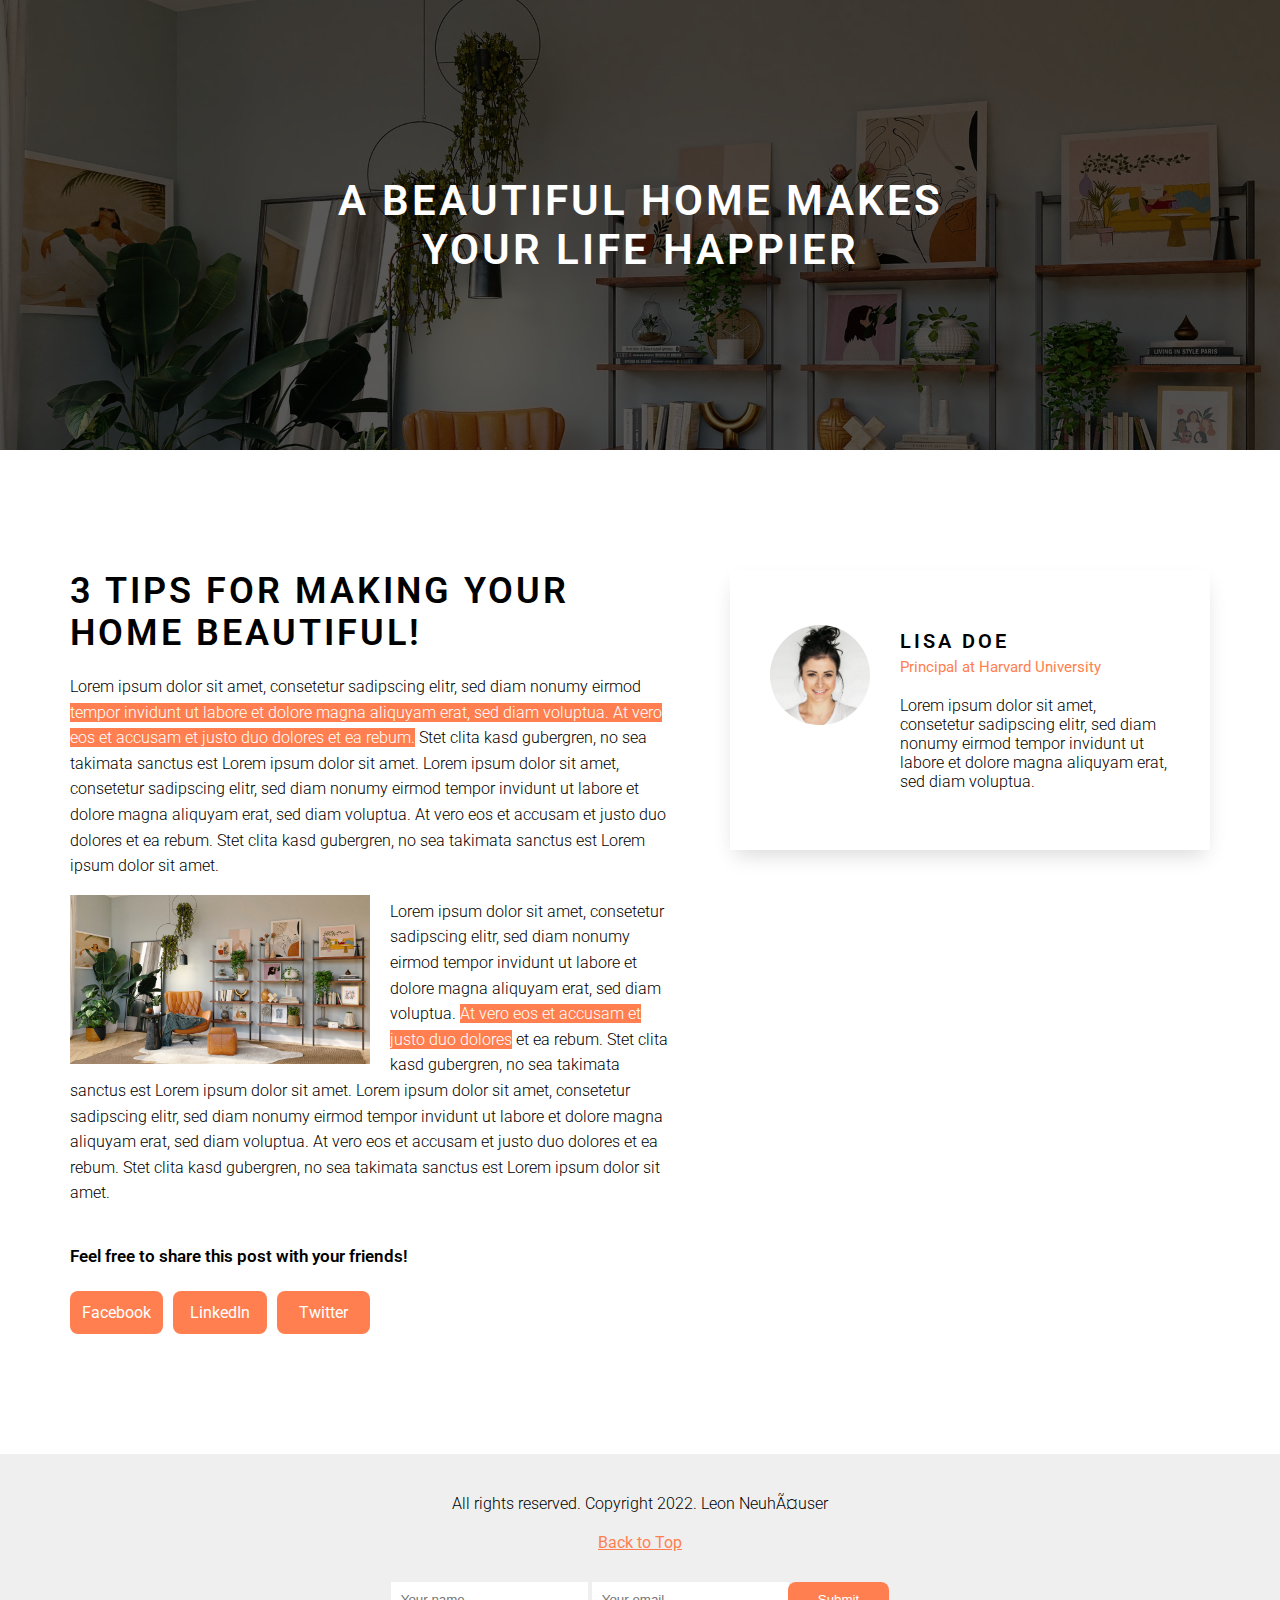
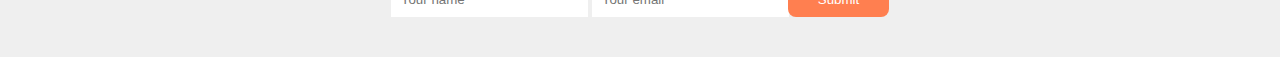
==== html_files/blog-post.html @ df62d1aa "commit v2" ====
<!DOCTYPE html>
<html>
    <head>
        <meta charset="uft-8">
        <title>First Blog Post</title>
        <link rel="stylesheet" type="text/css" href="../css_files/blog-post.css">
        <link rel="stylesheet" type="text/css" href="../css_files/styleguide.css"/>
        <link rel="preconnect" href="https://fonts.googleapis.com">
        <link rel="preconnect" href="https://fonts.gstatic.com" crossorigin>
        <link href="https://fonts.googleapis.com/css2?family=Imperial+Script&family=Roboto:wght@100;300;400;500;700&display=swap" rel="stylesheet">
        <meta property='og:title' content='First Blog Post'/>
        <meta property='og:image' content='/assets/interior1.jpg'/>
        <meta property='og:url' content='/html_files/blog-post.html#'/>
    </head>
    <body>
        <section class="title-image">
            <div class="background-overlay">
                <h1 class="blog-post-title">A beautiful home makes your life happier</h1>
            </div>
        </section>
        <section class="blog-post-content-wrapper">
            <article class="blog-post-content">
                <h2>3 Tips for making your home beautiful!</h2>
                <p>
                    Lorem ipsum dolor sit amet, consetetur sadipscing elitr, 
                    sed diam nonumy eirmod <span class="blog-highlight">tempor invidunt ut labore et dolore 
                    magna aliquyam erat, sed diam voluptua. At vero eos et accusam 
                    et justo duo dolores et ea rebum.</span> Stet clita kasd gubergren, no 
                    sea takimata sanctus est Lorem ipsum dolor sit amet. Lorem ipsum 
                    dolor sit amet, consetetur sadipscing elitr, sed diam nonumy eirmod 
                    tempor invidunt ut labore et dolore magna aliquyam erat, sed diam voluptua. 
                    At vero eos et accusam et justo duo dolores et ea rebum. Stet clita kasd gubergren, 
                    no sea takimata sanctus est Lorem ipsum dolor sit amet.
                </p>
                <img class="blog-post-image" src="/assets/interior2.jpg" width="50%">
                <p>
                    Lorem ipsum dolor sit amet, consetetur sadipscing elitr, 
                    sed diam nonumy eirmod tempor invidunt ut labore et dolore 
                    magna aliquyam erat, sed diam voluptua. <span class="blog-highlight">At vero eos et accusam 
                    et justo duo dolores</span> et ea rebum. Stet clita kasd gubergren, no 
                    sea takimata sanctus est Lorem ipsum dolor sit amet. Lorem ipsum 
                    dolor sit amet, consetetur sadipscing elitr, sed diam nonumy eirmod 
                    tempor invidunt ut labore et dolore magna aliquyam erat, sed diam voluptua. 
                    At vero eos et accusam et justo duo dolores et ea rebum. Stet clita kasd gubergren, 
                    no sea takimata sanctus est Lorem ipsum dolor sit amet.
                </p>
                <h5 class="social-share-headline">Feel free to share this post with your friends!</h5>
                <div class="social-share-wrapper">
                    <a class="share-button" href="https://www.facebook.com/sharer/sharer.php?u=#url" target="_blank">
                        Facebook
                    </a> 
                    <a class="share-button" href="https://www.linkedin.com/sharing/share-offsite/?url={url}" target="_blank">
                        LinkedIn
                    </a>   
                    <a class="share-button" href="https://twitter.com/intent/tweet" target="_blank">
                        Twitter
                    </a>                                      
                </div>
            </article> 
            <section class="author-info">
                <div class="author-image-wrapper">
                    <div class="author-image"></div>
                </div>
                <div class="author-content-wrapper">
                    <h4 class="author-name">Lisa Doe</h4>
                    <p class="author-title">Principal at Harvard University</p>
                    <p class="author-bio">
                        Lorem ipsum dolor sit amet, consetetur sadipscing elitr, 
                        sed diam nonumy eirmod tempor invidunt ut labore et dolore 
                        magna aliquyam erat, sed diam voluptua.</p>    
                </div>
            </section>
        </section>
        <footer>
            <div class="footer-content-wrapper">
                <p id="footer-legals">All rights reserved. Copyright 2022. Leon Neuhäuser</p>
                <div class="footer-link-box">
                    <a href="#" class="footer-items">Back to Top</a>
                </div>
                <form id="subscription-form">
                    <input type="text" placeholder="Your name">
                    <input type="email" placeholder="Your email">
                    <input type="submit">
                </form>
            </div>
        </footer>
    </body>
</html>
---- css_files/blog-post.css ----
.title-image {
    height: 50vh;
    width: 100vw;
    background-image: url("/assets/interior2.jpg");
    background-size: cover;
    background-repeat: no-repeat;
}

.background-overlay {
    height: 50vh;
    background-color: rgba(0, 0, 0, 0.65);
    display: flex;
    align-items: center;
    justify-content: center;
}

.blog-post-title {
    color: #ffffff;
    width: 700px;
    text-align: center;
}

.author-info {
    display: grid;
    grid-template-columns: 1fr;
    grid-template-areas: "img content";
    width: 400px;
    box-shadow: 0px 10px 20px -5px rgba(0, 0, 0, 0.15);
    padding: 40px;
    align-items: center;
    grid-gap: 30px;
    grid-area: side;
    height: 200px;
}

@media only screen and (max-width: 1024px) {
    .author-info {
        width: auto;
        height: auto;
        grid-template-areas: 
        "img"
        "content";
        justify-content: center;
    }
}

.author-image {
    grid-area: img;
    height: 100px;
    width: 100px;
    background-image: url("/assets/blog-autor.jpg");
    background-size: cover;
    border-radius: 500px;
    background-position: 50% 50%;
}

.author-image-wrapper {
    align-items: flex-start;
    height: 85%;
}

.author-content-wrapper {
    grid-area: content;
}

.author-title {
    margin-top: 5px;
    font-size: 15px;
    font-weight: 400;
    color: #ff7f50;
}

.author-bio {
    margin-top: 20px;
    margin-bottom: 0px;
}

.blog-post-content-wrapper {
    padding: 120px 15px;
    max-width: 1140px;
    margin: auto;
    display: grid;
    grid-template-columns: 1fr 1fr;
    grid-template-areas:
    "main main main side";
    grid-gap: 60px;
}

@media only screen and (max-width: 1024px) {
    .blog-post-content-wrapper {
        max-width: auto;
        grid-template-columns: 1fr;
        grid-template-areas: 
        "main"
        "side";
        padding: 60px 15px;

    }
}

.blog-post-content {
    grid-area: main;
}

.blog-post-content p {
    line-height: 1.6em;
}

.blog-post-image {
    float: left;
    margin-right: 20px;
    margin-bottom: 10px;
}

.footer-content-wrapper {
    background-color: #efefef;
    display: flex;
    flex-wrap: wrap;
    align-items: center;
    justify-content: center;
    padding: 40px;
    overflow: hidden;
}

.footer-link-box {
    display: flex;
    width: 100%;
    align-items: center;
    justify-content: center;
    margin-top: 20px;
}

.footer-items:not(:last-child) {
    margin-right: 40px;
}

#footer-legals {
    margin: 0px;
}

#subscription-form {
    margin-top: 30px;
}

@media only screen and (max-width: 530px) {
    #subscription-form {
        display: flex;
        flex-wrap: wrap;
    }
}

input[type=text], [type=email] {
    border-radius: 0;
    border: 0px;
    padding: 10px;
}

@media only screen and (max-width: 530px) {
    input[type=text], [type=email] {
        width: 100%;
        margin-top: 5px;
    }
}

input[type=submit] {
    background-color: #ff7f50;
    border-radius: 8px;
    border: 0px;
    color: #ffffff;
    padding: 10px 30px;
    margin-left: -5px;
}

@media only screen and (max-width: 530px) {
    input[type=submit] {
        margin-left: 0px;
        width: 100%;
        margin-top: 15px;
    }
}
.blog-highlight {
    background-color: #ff7f50;
    color: white;
    padding: px;
}

.share-button {
    background-color: #ff7f50;
    color: #ffffff;
    text-decoration: none;
    padding: 12px;
    text-align: center;
    border-radius: 8px;
}

.social-share-wrapper {
    margin-top: 25px;
    display: grid;
    grid-template-columns: 1fr 1fr 1fr;
    grid-gap: 10px;
    width: 50%;
}

.social-share-headline {
    margin-top: 40px;
}
---- css_files/styleguide.css ----
body {
    font-family: "Roboto", Helvetica, sans-serif;
    font-size: 16px;
    margin: 0px;
}

h1 {
    font-size: 42px;
    font-weight: 600;
    letter-spacing: 3px;
    text-transform: uppercase;
    margin: 0px;
}

h2 {
    font-size: 36px;
    font-weight: 600;
    letter-spacing: 3px;
    text-transform: uppercase;
    margin: 0px;
}

h3 {
    font-size: 28px;
    font-weight: 600;
    letter-spacing: 3px;
    text-transform: uppercase;
    margin: 0px;
}

h4{
    font-size: 20px;
    font-weight: 600;
    letter-spacing: 3px;
    text-transform: uppercase;
    margin: 0px;
}


h5 {
    font-size: 17px;
    font-weight: 600;
    margin: 0px;
}

p {
    font-weight: 300;
    font-size: 16px;
    margin-top: 20px;
}

a {
    color:#ff7f50;
    text-decoration: underline;
}

button {
    background-color: #ff7f50;
    color: white;
    padding: 15px 45px;
    border-radius: 8px;
    border: 0px;
    display: block;
    margin-top: 20px;
}

.box {
    border-radius: 500px;
    width: 50px;
    height: 50px;
    margin-right: 10px;
    display: inline-block;
}

#white {
    background-color: white;
    border: 3px solid #e2e2e2;
}

#black {
    background-color: black;
}

#orange {
    background-color: #ff7f50;
}

.section-headings {
    color: #ff7f50;
}

.divider {
    height: 1px;
    background-color: black;
    width: 50px;
    margin: 30px 0px;
}

.color-wrapper {
    margin-top: 30px
}

.colors {
    margin-top: 50px;
}

.heading:not(:first-child) {
    margin-top: 20px;
}
.components {
    margin-top: 60px;
}

.styleguide-wrapper {
    box-shadow: 0px 10px 30px rgba(0,0,0,0.15);
    padding: 5%;
    margin: 5%;
}
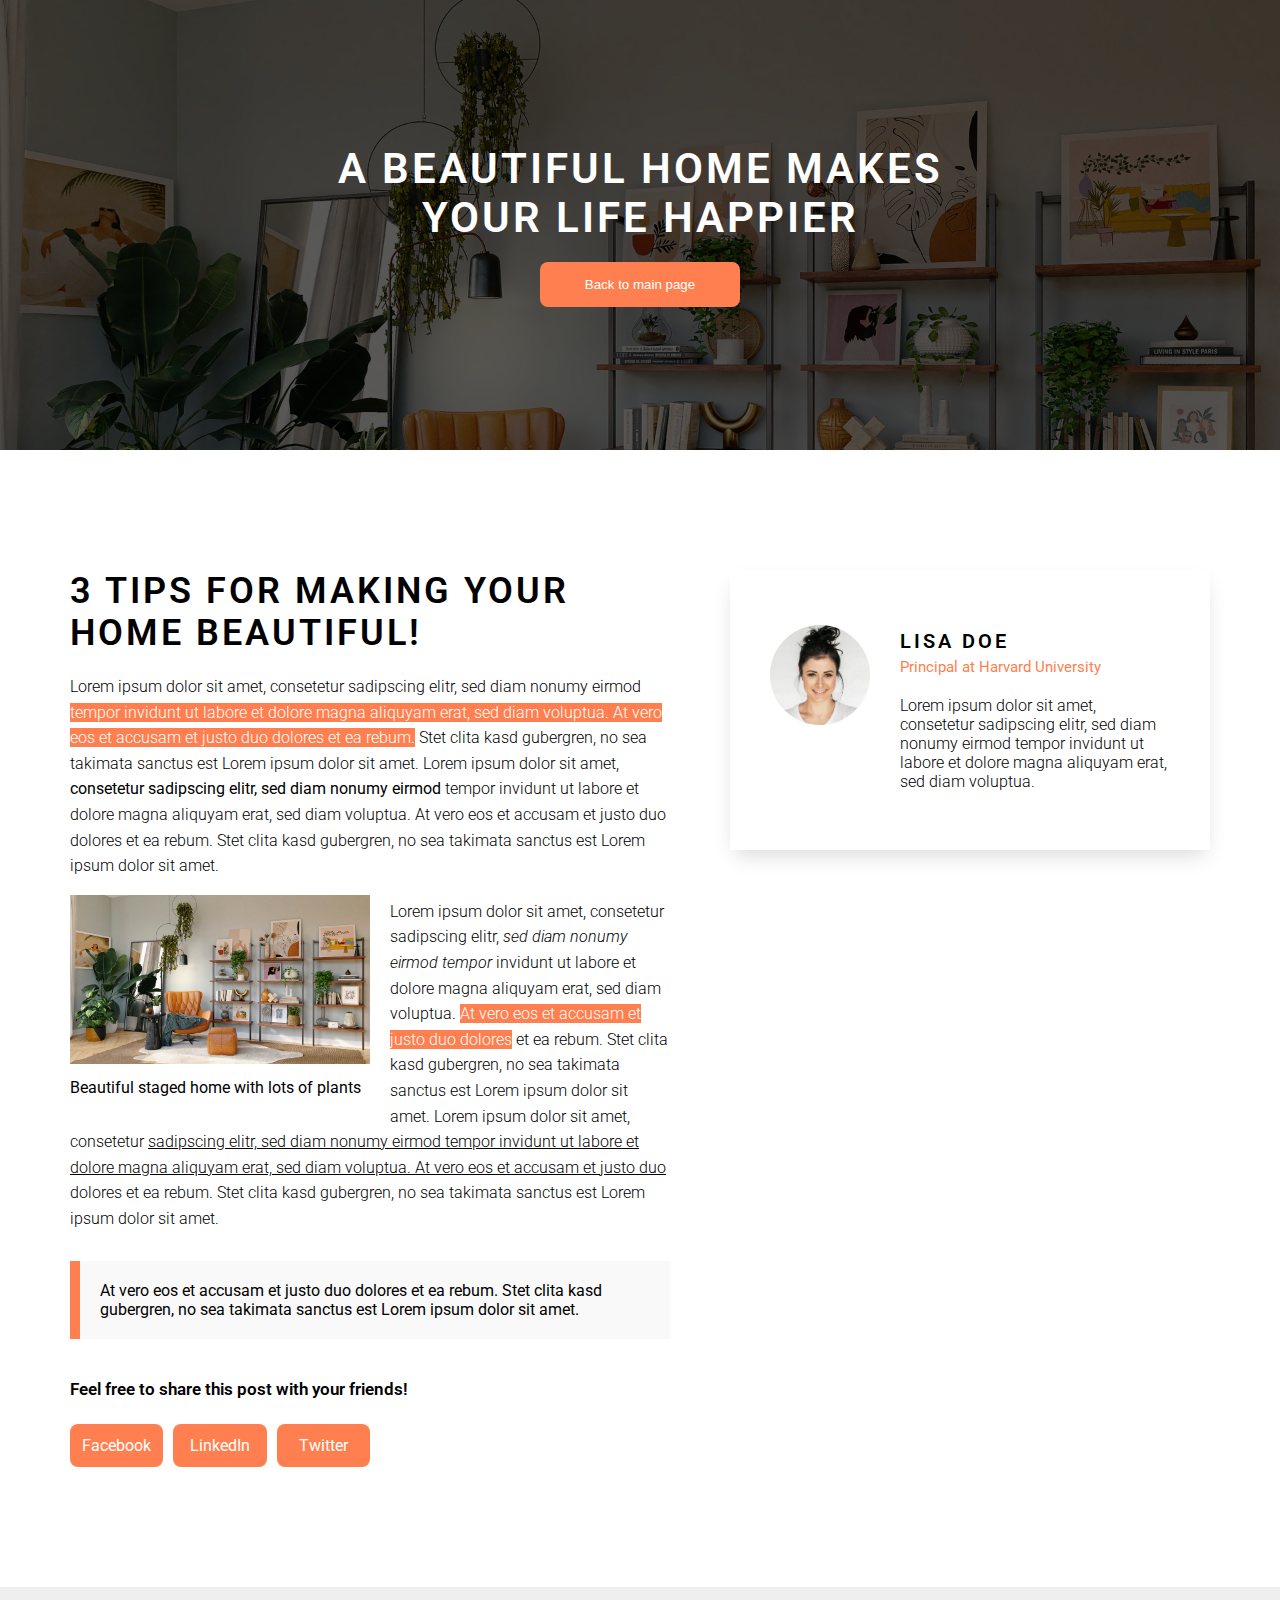
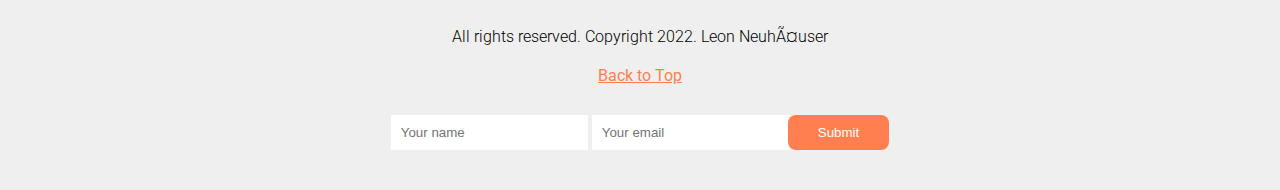
==== commit 30a9c139: "final update" ====
--- a/html_files/blog-post.html
+++ b/html_files/blog-post.html
@@ -16,6 +16,9 @@
         <section class="title-image">
             <div class="background-overlay">
                 <h1 class="blog-post-title">A beautiful home makes your life happier</h1>
+                <a href="../index.html">
+                    <button href="../index.html" class="breadcrumb">Back to main page</button>
+                </a>
             </div>
         </section>
         <section class="blog-post-content-wrapper">
@@ -27,23 +30,28 @@
                     magna aliquyam erat, sed diam voluptua. At vero eos et accusam 
                     et justo duo dolores et ea rebum.</span> Stet clita kasd gubergren, no 
                     sea takimata sanctus est Lorem ipsum dolor sit amet. Lorem ipsum 
-                    dolor sit amet, consetetur sadipscing elitr, sed diam nonumy eirmod 
+                    dolor sit amet, <b>consetetur sadipscing elitr, sed diam nonumy eirmod</b> 
                     tempor invidunt ut labore et dolore magna aliquyam erat, sed diam voluptua. 
                     At vero eos et accusam et justo duo dolores et ea rebum. Stet clita kasd gubergren, 
                     no sea takimata sanctus est Lorem ipsum dolor sit amet.
                 </p>
-                <img class="blog-post-image" src="/assets/interior2.jpg" width="50%">
+                <figure>
+                    <img class="blog-post-image" src="/assets/interior2.jpg" width="100%">
+                    <figcaption>Beautiful staged home with lots of plants</figcaption>    
+                </figure>
                 <p>
                     Lorem ipsum dolor sit amet, consetetur sadipscing elitr, 
-                    sed diam nonumy eirmod tempor invidunt ut labore et dolore 
+                    <em>sed diam nonumy eirmod tempor</em> invidunt ut labore et dolore 
                     magna aliquyam erat, sed diam voluptua. <span class="blog-highlight">At vero eos et accusam 
                     et justo duo dolores</span> et ea rebum. Stet clita kasd gubergren, no 
                     sea takimata sanctus est Lorem ipsum dolor sit amet. Lorem ipsum 
-                    dolor sit amet, consetetur sadipscing elitr, sed diam nonumy eirmod 
+                    dolor sit amet, consetetur <u>sadipscing elitr, sed diam nonumy eirmod 
                     tempor invidunt ut labore et dolore magna aliquyam erat, sed diam voluptua. 
-                    At vero eos et accusam et justo duo dolores et ea rebum. Stet clita kasd gubergren, 
+                    At vero eos et accusam et justo duo</u> dolores et ea rebum. Stet clita kasd gubergren, 
                     no sea takimata sanctus est Lorem ipsum dolor sit amet.
                 </p>
+                <blockquote>At vero eos et accusam et justo duo dolores et ea rebum. Stet clita kasd gubergren, 
+                    no sea takimata sanctus est Lorem ipsum dolor sit amet.</blockquote>
                 <h5 class="social-share-headline">Feel free to share this post with your friends!</h5>
                 <div class="social-share-wrapper">
                     <a class="share-button" href="https://www.facebook.com/sharer/sharer.php?u=#url" target="_blank">
--- a/css_files/blog-post.css
+++ b/css_files/blog-post.css
@@ -12,11 +12,12 @@
     display: flex;
     align-items: center;
     justify-content: center;
+    flex-direction: column;
 }
 
 .blog-post-title {
     color: #ffffff;
-    width: 700px;
+    max-width: 700px;
     text-align: center;
 }
 
@@ -105,13 +106,6 @@
 .blog-post-content p {
     line-height: 1.6em;
 }
-
-.blog-post-image {
-    float: left;
-    margin-right: 20px;
-    margin-bottom: 10px;
-}
-
 .footer-content-wrapper {
     background-color: #efefef;
     display: flex;
@@ -204,3 +198,29 @@
 .social-share-headline {
     margin-top: 40px;
 }
+
+.breadcrumb {
+    cursor: pointer;
+}
+
+blockquote {
+    background: #f9f9f9;
+    padding: 20px;
+    border-left: 10px solid #ff7f50;
+    margin: 30px 0px;
+}
+
+figcaption {
+    position: table-caption;
+    caption-side: bottom;
+    margin-top: 10px;
+}
+
+figure {
+    position: table;
+    margin: 0;
+    float: left;
+    width: 50%;
+    margin-right: 20px;
+    margin-bottom: 10px;
+}